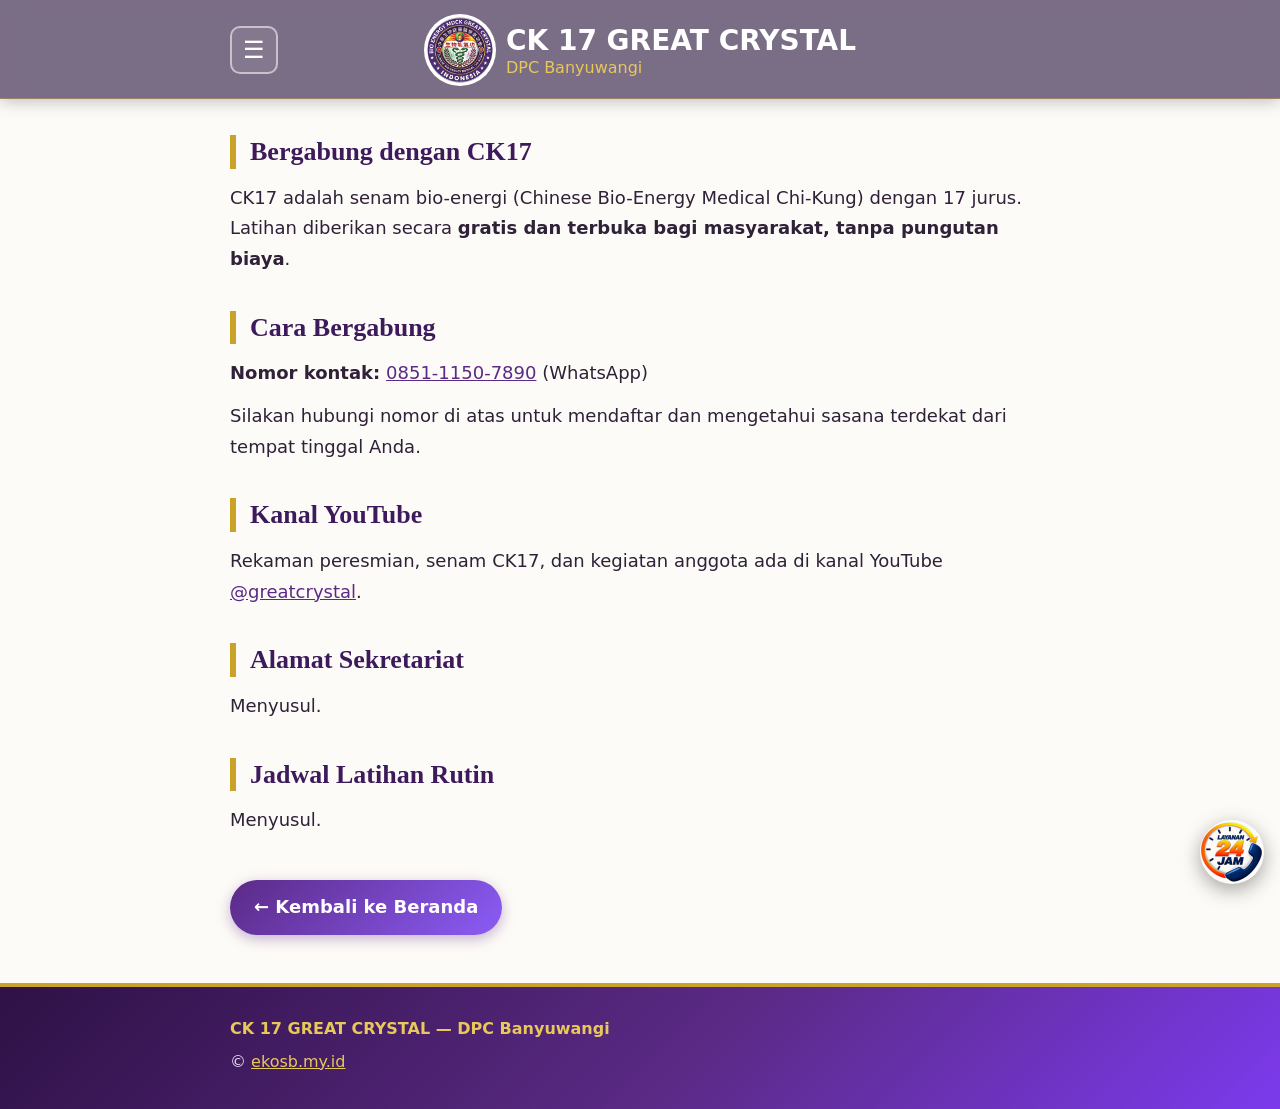
==== bergabung.html @ aef0b803 "Chat: kolom ketik di atas keyboard (interactive-widget + visualViewport), sapaan Admin Virtual" ====
<!DOCTYPE html>
<html lang="id">
<head>
<meta charset="utf-8">
<meta name="viewport" content="width=device-width, initial-scale=1, interactive-widget=resizes-content">
<title>Bergabung — CK 17 GREAT CRYSTAL DPC Banyuwangi</title>
<meta name="description" content="Cara bergabung dengan CK 17 GREAT CRYSTAL DPC Banyuwangi. Latihan gratis dan terbuka untuk masyarakat.">
<link rel="stylesheet" href="style.css">
<link rel="icon" type="image/png" href="logo.png">
</head>
<body>
<header class="situs">
  <div class="bungkus">
    <button class="tombol-menu" type="button" aria-label="Buka menu" aria-expanded="false" aria-controls="nav-utama">☰</button>
    <a class="logo" href="index.html"><img class="logo-gambar" src="logo.png" alt="Logo CK 17 GREAT CRYSTAL"><span class="nama-situs"><span class="nama-utama">CK 17 GREAT CRYSTAL</span><span class="sub">DPC Banyuwangi</span></span></a>
    <span class="penyeimbang" aria-hidden="true"></span>
    <nav id="nav-utama">
      <a href="index.html">Beranda</a>
      <a href="kegiatan.html">Kegiatan</a>
      <a href="galeri.html">Galeri Foto</a>
      <a href="video.html">Video</a>
      <a href="bergabung.html" class="aktif">Bergabung</a>
    </nav>
  </div>
</header>

<main>
  <div class="bungkus">
    <section>
      <h2>Bergabung dengan CK17</h2>
      <p>CK17 adalah senam bio-energi (Chinese Bio-Energy Medical Chi-Kung) dengan 17 jurus. Latihan diberikan secara <strong>gratis dan terbuka bagi masyarakat, tanpa pungutan biaya</strong>.</p>
    </section>

    <section>
      <h2>Cara Bergabung</h2>
      <p><strong>Nomor kontak:</strong> <a href="https://wa.me/6285111507890">0851-1150-7890</a> (WhatsApp)</p>
      <p>Silakan hubungi nomor di atas untuk mendaftar dan mengetahui sasana terdekat dari tempat tinggal Anda.</p>
    </section>

    <section>
      <h2>Kanal YouTube</h2>
      <p>Rekaman peresmian, senam CK17, dan kegiatan anggota ada di kanal YouTube <a href="https://www.youtube.com/@greatcrystal">@greatcrystal</a>.</p>
    </section>

    <section>
      <h2>Alamat Sekretariat</h2>
      <p>Menyusul.</p>
    </section>

    <section>
      <h2>Jadwal Latihan Rutin</h2>
      <p>Menyusul.</p>
    </section>

    <a class="kembali" href="index.html">&larr; Kembali ke Beranda</a>
  </div>
</main>

<footer>
  <div class="bungkus">
    <p><strong>CK 17 GREAT CRYSTAL — DPC Banyuwangi</strong></p>
    <p>© <a href="https://ekosb.my.id">ekosb.my.id</a></p>
  </div>
</footer>
  <script src="menu.js" defer></script>
<button class="tombol-chat" type="button" aria-label="Buka chat CK17" aria-expanded="false" aria-controls="panel-chat"><img src="ikon-layanan-24jam.png" alt="Layanan 24 Jam — Chat CK17"></button>
<div class="panel-chat" id="panel-chat" role="dialog" aria-label="Chat CK17">
  <div class="kepala-chat">
    <img class="logo-chat" src="logo.png" alt="Logo CK 17 GREAT CRYSTAL">
    <div class="judul-chat">
      <strong>CK17 Great Crystal</strong>
      <span>DPC Banyuwangi &bull; online</span>
    </div>
    <a class="telepon-chat" href="https://wa.me/6285111507890" target="_blank" rel="noopener" aria-label="Hubungi via WhatsApp"><svg viewBox="0 0 24 24" width="22" height="22" fill="none" stroke="currentColor" stroke-width="2" stroke-linecap="round" stroke-linejoin="round" aria-hidden="true"><path d="M22 16.92v3a2 2 0 0 1-2.18 2 19.79 19.79 0 0 1-8.63-3.07 19.5 19.5 0 0 1-6-6 19.79 19.79 0 0 1-3.07-8.67A2 2 0 0 1 4.11 2h3a2 2 0 0 1 2 1.72 12.84 12.84 0 0 0 .7 2.81 2 2 0 0 1-.45 2.11L8.09 9.91a16 16 0 0 0 6 6l1.27-1.27a2 2 0 0 1 2.11-.45 12.84 12.84 0 0 0 2.81.7A2 2 0 0 1 22 16.92z"/></svg></a>
    <button class="tutup-chat" type="button" aria-label="Tutup chat">✕</button>
  </div>
  <div class="pesan-chat" id="pesan-chat"></div>
  <div id="pilihan-chat" style="display:none" aria-hidden="true"></div>
  <form class="ketik-chat" id="ketik-chat">
    <input type="text" id="masukan-chat" placeholder="Tulis pertanyaan..." autocomplete="off" aria-label="Tulis pertanyaan">
    <button type="submit" aria-label="Kirim"><svg viewBox="0 0 24 24" fill="currentColor" aria-hidden="true"><path d="M2.01 21 23 12 2.01 3 2 10l15 2-15 2z"/></svg></button>
  </form>
</div>
<script src="chatbot.js" defer></script>
</body>
</html>
---- style.css ----
/* CK17 Great Crystal — DPC Banyuwangi
   Tema ungu-emas (sesuai banner kanal @greatcrystal).
   Mobile-first, huruf besar dan mudah dibaca. */

:root {
  --ungu-tua: #3d1a5c;
  --ungu: #5b2a86;
  --ungu-muda: #f3ecfa;
  --emas: #c9a227;
  --emas-terang: #e8c85a;
  --teks: #2e2138;
  --teks-muda: #5c4a6b;
  --putih: #ffffff;
  --latar: #fdfbf7;
  --garis: #e5d9f2;
  --grad-header: linear-gradient(135deg, #2e1145 0%, #5b2a86 55%, #7c3aed 100%);
  --grad-tombol: linear-gradient(135deg, #5b2a86 0%, #8b5cf6 100%);
  --grad-hero: linear-gradient(135deg, #3d1a5c 0%, #6d28a8 60%, #8b5cf6 100%);
}

* { box-sizing: border-box; margin: 0; padding: 0; }

html { scroll-behavior: smooth; }

body {
  font-family: "Segoe UI", system-ui, -apple-system, Roboto, "Helvetica Neue", Arial, sans-serif;
  font-size: 18px;
  line-height: 1.7;
  color: var(--teks);
  background: var(--latar);
}

a { color: var(--ungu); }
a:hover { color: var(--ungu-tua); }

.bungkus { max-width: 860px; margin: 0 auto; padding: 0 20px; }

/* ---------- Header ---------- */
header.situs {
  background: rgba(43, 22, 66, 0.62);
  -webkit-backdrop-filter: blur(14px);
  backdrop-filter: blur(14px);
  color: var(--putih);
  padding: 14px 0 12px;
  border-bottom: 1px solid rgba(212, 175, 55, 0.35);
  box-shadow: 0 2px 16px rgba(0, 0, 0, 0.25);
  position: sticky;
  top: 0;
  z-index: 20;
}
.situs .bungkus { display: flex; flex-wrap: wrap; align-items: center; gap: 0 10px; }
.situs .logo { flex: 1 1 auto; min-width: 0; justify-content: center; }
.tombol-menu {
  flex: none;
  width: 44px;
  height: 44px;
  display: flex;
  align-items: center;
  justify-content: center;
  background: rgba(255, 255, 255, 0.08);
  border: 2px solid rgba(255, 255, 255, 0.55);
  border-radius: 10px;
  color: var(--putih);
  font-size: 22px;
  line-height: 1;
  padding: 0;
  cursor: pointer;
}
.penyeimbang { width: 44px; flex: none; }
.situs.menu-terbuka nav { display: flex; animation: turun 0.25s ease-out; }
@keyframes turun { from { opacity: 0; transform: translateY(-10px); } to { opacity: 1; transform: translateY(0); } }
header.situs .bungkus {
  display: flex;
  flex-wrap: wrap;
  align-items: center;
  gap: 8px 20px;
}
.logo {
  display: flex;
  align-items: center;
  gap: 10px;
  text-decoration: none;
  color: var(--putih);
  padding-bottom: 0;
}
.logo-gambar {
  width: 44px;
  height: 44px;
  border-radius: 50%;
  background: var(--putih);
  flex: none;
}
.nama-situs { font-size: 16px; font-weight: 700; line-height: 1.25; color: var(--putih); }
.nama-situs .nama-utama { white-space: nowrap; }
.nama-situs .sub {
  display: block;
  font-size: 13px;
  font-weight: 400;
  color: var(--emas-terang);
}
nav {
  display: none;
  position: absolute;
  top: 100%;
  left: 0;
  width: 50%;
  min-width: 240px;
  flex-direction: column;
  gap: 0;
  padding: 8px 0;
  background: rgba(43, 22, 66, 0.94);
  -webkit-backdrop-filter: blur(14px);
  backdrop-filter: blur(14px);
  border: 1px solid rgba(212, 175, 55, 0.35);
  border-top: none;
  border-radius: 0 0 16px 0;
  box-shadow: 0 12px 32px rgba(0, 0, 0, 0.35);
  z-index: 30;
}
nav a {
  color: var(--putih);
  text-decoration: none;
  font-size: 17px;
  padding: 12px 20px;
  border-radius: 0;
}
nav a:hover { background: rgba(255, 255, 255, 0.12); }
nav a.aktif {
  background: var(--emas);
  color: var(--ungu-tua);
  font-weight: 700;
}

/* ---------- Hero ---------- */
.hero {
  background: var(--grad-hero);
  color: var(--putih);
  padding: 44px 0 40px;
  text-align: center;
}
.hero h1 {
  font-family: Georgia, 'Palatino Linotype', 'Book Antiqua', 'Times New Roman', serif;
  font-size: clamp(26px, 7.5vw, 48px);
  line-height: 1.15;
  color: var(--emas-terang);
}
.hero .tagline {
  font-size: 22px;
  font-weight: 700;
  margin-top: 4px;
}
.hero p { margin: 12px auto 0; max-width: 640px; }
.hero .kecil { font-size: 16px; color: #e8ddf5; }

/* ---------- Bagian isi ---------- */
main { padding-bottom: 48px; }
section { margin-top: 36px; }
h2 {
  font-family: Georgia, 'Palatino Linotype', 'Book Antiqua', 'Times New Roman', serif;
  font-size: 26px;
  line-height: 1.3;
  color: var(--ungu-tua);
  border-left: 6px solid var(--emas);
  padding-left: 14px;
  margin-bottom: 14px;
}
h3 {
  font-size: 21px;
  line-height: 1.35;
  color: var(--ungu);
  margin: 22px 0 8px;
}
p { margin-bottom: 12px; }
ul, ol { margin: 0 0 14px 24px; }
li { margin-bottom: 6px; }
.sumber {
  font-size: 15px;
  color: var(--teks-muda);
}

/* Daftar sasana & pengurus */
.sasana li, .pengurus li { margin-bottom: 8px; }

/* Kartu besar (navigasi halaman utama & daftar kegiatan) */
.kartu-grid {
  display: grid;
  grid-template-columns: 1fr;
  gap: 16px;
}
.kartu {
  display: block;
  background: var(--grad-tombol);
  border: none;
  border-radius: 24px;
  padding: 22px;
  text-decoration: none;
  color: var(--putih);
  box-shadow: 0 6px 18px rgba(91, 42, 134, 0.35);
}
.kartu:hover { filter: brightness(1.08); }
.kartu strong {
  display: block;
  font-size: 22px;
  color: var(--putih);
  margin-bottom: 4px;
}
.kartu span { color: #e9e2f7; }
.kartu .buka {
  display: block;
  margin-top: 10px;
  font-weight: 700;
  color: var(--emas-terang);
}
.kartu .meta { font-size: 15px; color: #e9e2f7; }

/* Placeholder foto — rapi, jelas bukan foto acara */
.foto-placeholder {
  border: 2px dashed var(--emas);
  background: var(--ungu-muda);
  border-radius: 12px;
  min-height: 150px;
  display: flex;
  flex-direction: column;
  align-items: center;
  justify-content: center;
  text-align: center;
  padding: 24px 16px;
  margin: 14px 0 6px;
  color: var(--teks-muda);
}
.foto-placeholder .judul-foto {
  font-size: 19px;
  font-weight: 700;
  color: var(--ungu-tua);
}
.foto-placeholder p { margin: 4px 0 0; font-size: 16px; }
.keterangan-foto {
  font-size: 15px;
  color: var(--teks-muda);
  margin-bottom: 8px;
}

/* Babak cerita peresmian */
.babak {
  border-top: 2px solid var(--garis);
  padding-top: 8px;
}
.babak h2 { border-left: none; padding-left: 0; }
.babak h2 .nomor {
  display: inline-flex;
  align-items: center;
  justify-content: center;
  width: 40px;
  height: 40px;
  border-radius: 50%;
  background: var(--emas);
  color: var(--ungu-tua);
  font-size: 20px;
  margin-right: 8px;
  vertical-align: middle;
}

/* Kotak pesan / ringkasan pidato */
.pesan {
  background: var(--ungu-muda);
  border-left: 6px solid var(--emas);
  border-radius: 0 12px 12px 0;
  padding: 16px 18px;
  margin: 16px 0;
}
.pesan h3 { margin-top: 0; }
.pesan p:last-child { margin-bottom: 0; }
.pesan ol { margin-bottom: 0; }

/* Video */
.video-bungkus {
  position: relative;
  width: 100%;
  aspect-ratio: 16 / 9;
  border-radius: 12px;
  overflow: hidden;
  border: 2px solid var(--ungu);
  margin: 12px 0 6px;
  background: #000;
}
.video-bungkus iframe {
  position: absolute;
  inset: 0;
  width: 100%;
  height: 100%;
  border: 0;
}
.video-portrait {
  aspect-ratio: 9 / 16;
  max-width: 420px;
  margin-left: auto;
  margin-right: auto;
}
.video-item { margin-bottom: 28px; }
.video-item h3 { margin-bottom: 2px; }

/* Kartu "segera hadir" */
.segera-hadir {
  border: 2px dashed var(--emas);
  background: #fff8e1;
  border-radius: 12px;
  padding: 22px;
  margin: 16px 0;
}
.segera-hadir strong { color: var(--ungu-tua); font-size: 20px; }

/* Galeri */
.galeri-grid {
  display: grid;
  grid-template-columns: 1fr;
  gap: 16px;
  margin-top: 16px;
}

/* Tombol kembali */
.kembali {
  display: inline-block;
  margin-top: 32px;
  font-weight: 700;
  font-size: 18px;
  background: var(--grad-tombol);
  color: var(--putih);
  padding: 12px 24px;
  border-radius: 999px;
  text-decoration: none;
  box-shadow: 0 4px 14px rgba(91, 42, 134, 0.35);
}
.kembali:hover { color: var(--putih); filter: brightness(1.08); }

/* ---------- Footer ---------- */
footer {
  background: var(--grad-header);
  color: #e8ddf5;
  padding: 28px 0;
  border-top: 4px solid var(--emas);
  font-size: 16px;
}
footer strong { color: var(--emas-terang); }
footer a { color: var(--emas-terang); }
footer p { margin-bottom: 6px; }

/* ---------- Layar lebih lebar ---------- */
@media (min-width: 640px) {
  .kartu-grid { grid-template-columns: 1fr 1fr; }
  .galeri-grid { grid-template-columns: 1fr 1fr; }
  .hero h1 { font-size: 48px; }
  .logo-gambar { width: 72px; height: 72px; }
  .nama-situs { font-size: 28px; }
  .nama-situs .sub { font-size: 16px; }
  .tombol-menu { width: 48px; height: 48px; font-size: 24px; }
  .penyeimbang { width: 48px; }
}

/* Layar sangat kecil: penyeimbang disembunyikan agar logo tetap muat */
@media (max-width: 380px) {
  .penyeimbang { display: none; }
}

/* Foto hero + profil pengurus (redesain gaya link-in-bio) */
.hero-foto { margin: 24px 0 0; }
.hero-foto img { display: block; width: 100%; height: auto; border-radius: 16px; border: 3px solid var(--emas); box-shadow: 0 8px 24px rgba(61, 26, 92, 0.35); }
.hero-foto figcaption { font-size: 15px; color: var(--teks-muda); text-align: center; margin-top: 8px; }
.hero .hero-foto figcaption { color: #e8ddf5; }
.hero h1.satu-baris { white-space: nowrap; }
.profil-grid { display: grid; grid-template-columns: 1fr; gap: 16px; margin: 16px 0; }
.profil { background: var(--putih); border: 2px solid var(--ungu); border-radius: 16px; padding: 20px; text-align: center; }
.profil img { width: 132px; height: 132px; object-fit: cover; border-radius: 50%; border: 3px solid var(--emas); display: block; margin: 0 auto 12px; }
.profil strong { display: block; font-size: 20px; color: var(--ungu-tua); }
.profil span { color: var(--teks-muda); font-size: 16px; }
.kartu-foto { display: block; width: 100%; height: auto; border-radius: 12px; margin-bottom: 12px; }
@media (min-width: 640px) { .profil-grid { grid-template-columns: 1fr 1fr; } }

/* Hero foto + header kaca (HP 3) */
.hero-foto-utama { position: relative; margin-top: -74px; }
.hero-foto-utama > img { display: block; width: 100%; aspect-ratio: 4 / 5; object-fit: cover; object-position: center; }
.kartu-hero { position: absolute; left: 12px; right: 12px; bottom: 12px; display: flex; gap: 12px; }
.kartu-kecil { flex: 1; background: rgba(255, 255, 255, 0.92); -webkit-backdrop-filter: blur(8px); backdrop-filter: blur(8px); border-radius: 14px; padding: 10px; text-align: center; box-shadow: 0 4px 16px rgba(0, 0, 0, 0.25); }
.kartu-kecil img { width: 64px; height: 64px; object-fit: cover; border-radius: 50%; border: 2px solid var(--emas); display: block; margin: 0 auto 6px; }
.kartu-kecil strong { display: block; font-size: 15px; color: var(--ungu-tua); line-height: 1.25; }
.kartu-kecil span { font-size: 12px; color: var(--teks-muda); line-height: 1.3; }
@media (min-width: 640px) {
  .hero-foto-utama { margin-top: -102px; }
  .hero-foto-utama > img { aspect-ratio: 16 / 7; object-position: center 35%; }
  .kartu-hero { left: 50%; right: auto; transform: translateX(-50%); width: 380px; gap: 12px; }
  .kartu-kecil { padding: 10px; }
  .kartu-kecil img { width: 56px; height: 56px; }
  .kartu-kecil strong { font-size: 15px; }
  .kartu-kecil span { font-size: 12px; }
}

/* Chatbot CK17 */
.tombol-chat {
  position: fixed;
  right: 16px;
  bottom: 16px;
  z-index: 40;
  width: 64px;
  height: 64px;
  border-radius: 50%;
  border: none;
  background: none;
  padding: 0;
  cursor: pointer;
  animation: denyut 2.2s ease-out infinite;
}
.tombol-chat img {
  display: block;
  width: 100%;
  height: 100%;
  border-radius: 50%;
  object-fit: cover;
  box-shadow: 0 6px 20px rgba(0, 0, 0, 0.35);
}
@keyframes denyut {
  0% { box-shadow: 0 0 0 0 rgba(37, 211, 102, 0.55); }
  70% { box-shadow: 0 0 0 18px rgba(37, 211, 102, 0); }
  100% { box-shadow: 0 0 0 0 rgba(37, 211, 102, 0); }
}
.latar-chat {
  position: fixed;
  inset: 0;
  z-index: 45;
  background: rgba(20, 8, 35, 0.55);
  display: none;
}
.latar-chat.tampil { display: block; animation: redup 0.25s ease-out; }
@keyframes redup { from { opacity: 0; } to { opacity: 1; } }
.panel-chat {
  position: fixed;
  left: 50%;
  top: 50%;
  transform: translate(-50%, -50%);
  z-index: 50;
  width: min(420px, calc(100vw - 32px));
  height: min(620px, calc(100dvh - 40px));
  display: none;
  flex-direction: column;
  background: var(--putih);
  border-radius: 12px;
  overflow: hidden;
  box-shadow: 0 12px 40px rgba(0, 0, 0, 0.35);
  border: 1px solid var(--garis);
}
.panel-chat.terbuka { display: flex; animation: muncul 0.25s ease-out; }
@media (max-width: 480px) {
  .panel-chat {
    left: 0;
    top: 0;
    transform: none;
    width: 100vw;
    height: 100dvh;
    border-radius: 0;
    border: none;
  }
  .panel-chat.terbuka { animation: muncul-hp 0.25s ease-out; }
}
@keyframes muncul-hp { from { opacity: 0; } to { opacity: 1; } }
@keyframes muncul { from { opacity: 0; transform: translate(-50%, -48%) scale(0.97); } to { opacity: 1; transform: translate(-50%, -50%) scale(1); } }
.logo-chat {
  width: 40px;
  height: 40px;
  border-radius: 50%;
  object-fit: cover;
  background: var(--putih);
  flex-shrink: 0;
}
.kepala-chat {
  background: #075E54;
  color: var(--putih);
  padding: 14px 16px;
  display: flex;
  align-items: center;
  gap: 12px;
}
.judul-chat { flex: 1; }
.judul-chat strong { display: block; font-size: 18px; }
.judul-chat span { font-size: 13px; color: #d1f2eb; }
.tutup-chat {
  background: none;
  border: none;
  color: var(--putih);
  font-size: 20px;
  cursor: pointer;
  padding: 4px 8px;
}
.telepon-chat {
  display: flex;
  align-items: center;
  justify-content: center;
  color: var(--putih);
  padding: 6px;
  flex-shrink: 0;
}
.pesan-chat {
  flex: 1;
  overflow-y: auto;
  padding: 14px;
  display: flex;
  flex-direction: column;
  gap: 10px;
  background: #EFEAE2;
}
.pesan-chat .gelembung {
  position: relative;
  max-width: 75%;
  padding: 8px 10px;
  border-radius: 8px;
  font-size: 15px;
  line-height: 1.45;
}
.pesan-chat .gelembung.bot {
  background: var(--putih);
  align-self: flex-start;
  border-top-left-radius: 0;
  box-shadow: 0 1px 1px rgba(0, 0, 0, 0.08);
}
.pesan-chat .gelembung.bot::before {
  content: "";
  position: absolute;
  top: 0;
  left: -7px;
  width: 0;
  height: 0;
  border-top: 8px solid var(--putih);
  border-left: 8px solid transparent;
}
.pesan-chat .gelembung.bot a { color: var(--ungu); font-weight: 700; }
.pesan-chat .gelembung.saya {
  background: #D9FDD3;
  color: #111b21;
  align-self: flex-end;
  border-top-right-radius: 0;
  box-shadow: 0 1px 1px rgba(0, 0, 0, 0.08);
}
.pesan-chat .gelembung.saya::before {
  content: "";
  position: absolute;
  top: 0;
  right: -7px;
  width: 0;
  height: 0;
  border-top: 8px solid #D9FDD3;
  border-right: 8px solid transparent;
}
.pesan-chat .gelembung .meta {
  float: right;
  font-size: 11px;
  color: #8696a0;
  margin: 8px -2px -2px 8px;
  line-height: 1;
  white-space: nowrap;
}
.pesan-chat .gelembung .meta .centang { letter-spacing: -2px; }
.pesan-chat .gelembung .meta .centang.dibaca { color: #53bdeb; }
.pesan-chat .gelembung.mengetik { padding: 12px 14px; }
.titik-mengetik { display: inline-flex; gap: 4px; align-items: center; }
.titik-mengetik .titik {
  width: 8px;
  height: 8px;
  border-radius: 50%;
  background: #8696a0;
  animation: ketik 1.2s ease-in-out infinite;
}
.titik-mengetik .titik:nth-child(2) { animation-delay: 0.2s; }
.titik-mengetik .titik:nth-child(3) { animation-delay: 0.4s; }
@keyframes ketik { 0%, 60%, 100% { transform: translateY(0); opacity: 0.4; } 30% { transform: translateY(-4px); opacity: 1; } }
.ketik-chat {
  display: flex;
  gap: 8px;
  padding: 10px 14px;
  border-top: 1px solid var(--garis);
  background: #f0f0f0;
}
.ketik-chat input {
  flex: 1;
  min-width: 0;
  border: 1px solid #e0e0e0;
  background: var(--putih);
  border-radius: 999px;
  padding: 10px 14px;
  font-size: 15px;
  font-family: inherit;
}
.ketik-chat button {
  border: none;
  border-radius: 50%;
  background: #00A884;
  color: var(--putih);
  width: 42px;
  height: 42px;
  flex-shrink: 0;
  display: flex;
  align-items: center;
  justify-content: center;
  cursor: pointer;
}
.ketik-chat button:hover { background: #075E54; }
.ketik-chat button svg { width: 22px; height: 22px; }
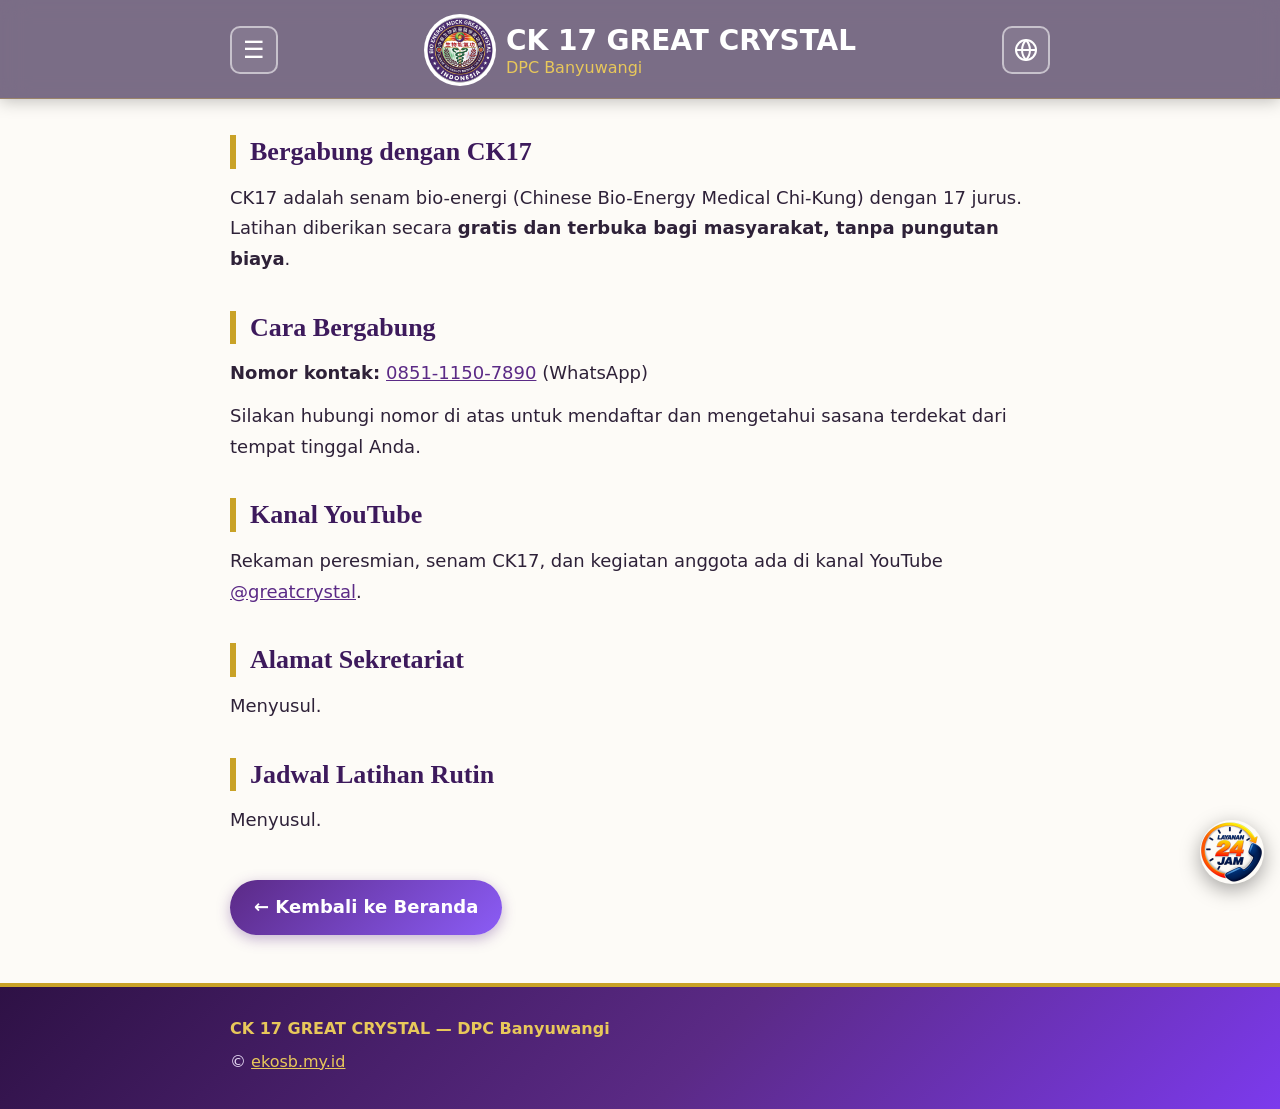
==== commit 55ed1a2c: "Tombol translate kanan atas header (ID/EN/Taiwan, Google Translate gratis)" ====
--- a/bergabung.html
+++ b/bergabung.html
@@ -13,7 +13,14 @@
   <div class="bungkus">
     <button class="tombol-menu" type="button" aria-label="Buka menu" aria-expanded="false" aria-controls="nav-utama">☰</button>
     <a class="logo" href="index.html"><img class="logo-gambar" src="logo.png" alt="Logo CK 17 GREAT CRYSTAL"><span class="nama-situs"><span class="nama-utama">CK 17 GREAT CRYSTAL</span><span class="sub">DPC Banyuwangi</span></span></a>
-    <span class="penyeimbang" aria-hidden="true"></span>
+    <div class="terjemah notranslate">
+      <button class="tombol-terjemah" type="button" aria-label="Pilih bahasa" aria-expanded="false" aria-controls="menu-bahasa"><svg viewBox="0 0 24 24" width="24" height="24" fill="none" stroke="currentColor" stroke-width="2" stroke-linecap="round" stroke-linejoin="round" aria-hidden="true"><circle cx="12" cy="12" r="10"/><line x1="2" y1="12" x2="22" y2="12"/><path d="M12 2a15.3 15.3 0 0 1 4 10 15.3 15.3 0 0 1-4 10 15.3 15.3 0 0 1-4-10 15.3 15.3 0 0 1 4-10z"/></svg></button>
+      <div class="menu-bahasa" id="menu-bahasa" role="menu">
+        <button type="button" data-bahasa="id" class="aktif">Bahasa Indonesia</button>
+        <button type="button" data-bahasa="en">English</button>
+        <button type="button" data-bahasa="zh-TW">繁體中文 (Taiwan)</button>
+      </div>
+    </div>
     <nav id="nav-utama">
       <a href="index.html">Beranda</a>
       <a href="kegiatan.html">Kegiatan</a>
@@ -82,5 +89,7 @@
   </form>
 </div>
 <script src="chatbot.js" defer></script>
+<script src="translate.js" defer></script>
+<script src="https://translate.google.com/translate_a/element.js?cb=googleTranslateElementInit" defer></script>
 </body>
 </html>
--- a/style.css
+++ b/style.css
@@ -601,3 +601,69 @@
 }
 .ketik-chat button:hover { background: #075E54; }
 .ketik-chat button svg { width: 22px; height: 22px; }
+
+/* Tombol translate (kanan atas header) */
+.terjemah { flex: none; width: 44px; position: relative; }
+.tombol-terjemah {
+  width: 44px;
+  height: 44px;
+  display: flex;
+  align-items: center;
+  justify-content: center;
+  background: rgba(255, 255, 255, 0.08);
+  border: 2px solid rgba(255, 255, 255, 0.55);
+  border-radius: 10px;
+  color: var(--putih);
+  cursor: pointer;
+  padding: 0;
+}
+.tombol-terjemah svg { width: 24px; height: 24px; }
+.menu-bahasa {
+  display: none;
+  position: absolute;
+  top: calc(100% + 8px);
+  right: 0;
+  min-width: 220px;
+  flex-direction: column;
+  padding: 8px 0;
+  background: rgba(43, 22, 66, 0.94);
+  -webkit-backdrop-filter: blur(14px);
+  backdrop-filter: blur(14px);
+  border: 1px solid rgba(212, 175, 55, 0.35);
+  border-radius: 0 0 16px 16px;
+  box-shadow: 0 12px 32px rgba(0, 0, 0, 0.35);
+  z-index: 30;
+}
+.menu-bahasa.terbuka { display: flex; animation: turun 0.25s ease-out; }
+.menu-bahasa button {
+  background: none;
+  border: none;
+  color: var(--putih);
+  font-size: 17px;
+  font-family: inherit;
+  text-align: left;
+  padding: 12px 20px;
+  cursor: pointer;
+}
+.menu-bahasa button:hover { background: rgba(255, 255, 255, 0.12); }
+.menu-bahasa button.aktif {
+  background: var(--emas);
+  color: var(--ungu-tua);
+  font-weight: 700;
+}
+.menu-bahasa button.aktif::after { content: " \2713"; }
+@media (min-width: 640px) {
+  .terjemah { width: 48px; }
+  .tombol-terjemah { width: 48px; height: 48px; }
+}
+@media (max-width: 380px) {
+  .terjemah { width: 36px; }
+  .tombol-terjemah { width: 36px; height: 36px; }
+  .tombol-terjemah svg { width: 20px; height: 20px; }
+}
+
+/* Sembunyikan UI bawaan Google Translate (banner + gadget) */
+.goog-te-banner-frame.skiptranslate { display: none !important; }
+body { top: 0 !important; }
+#google_translate_element { display: none !important; }
+.goog-te-gadget-icon { display: none !important; }
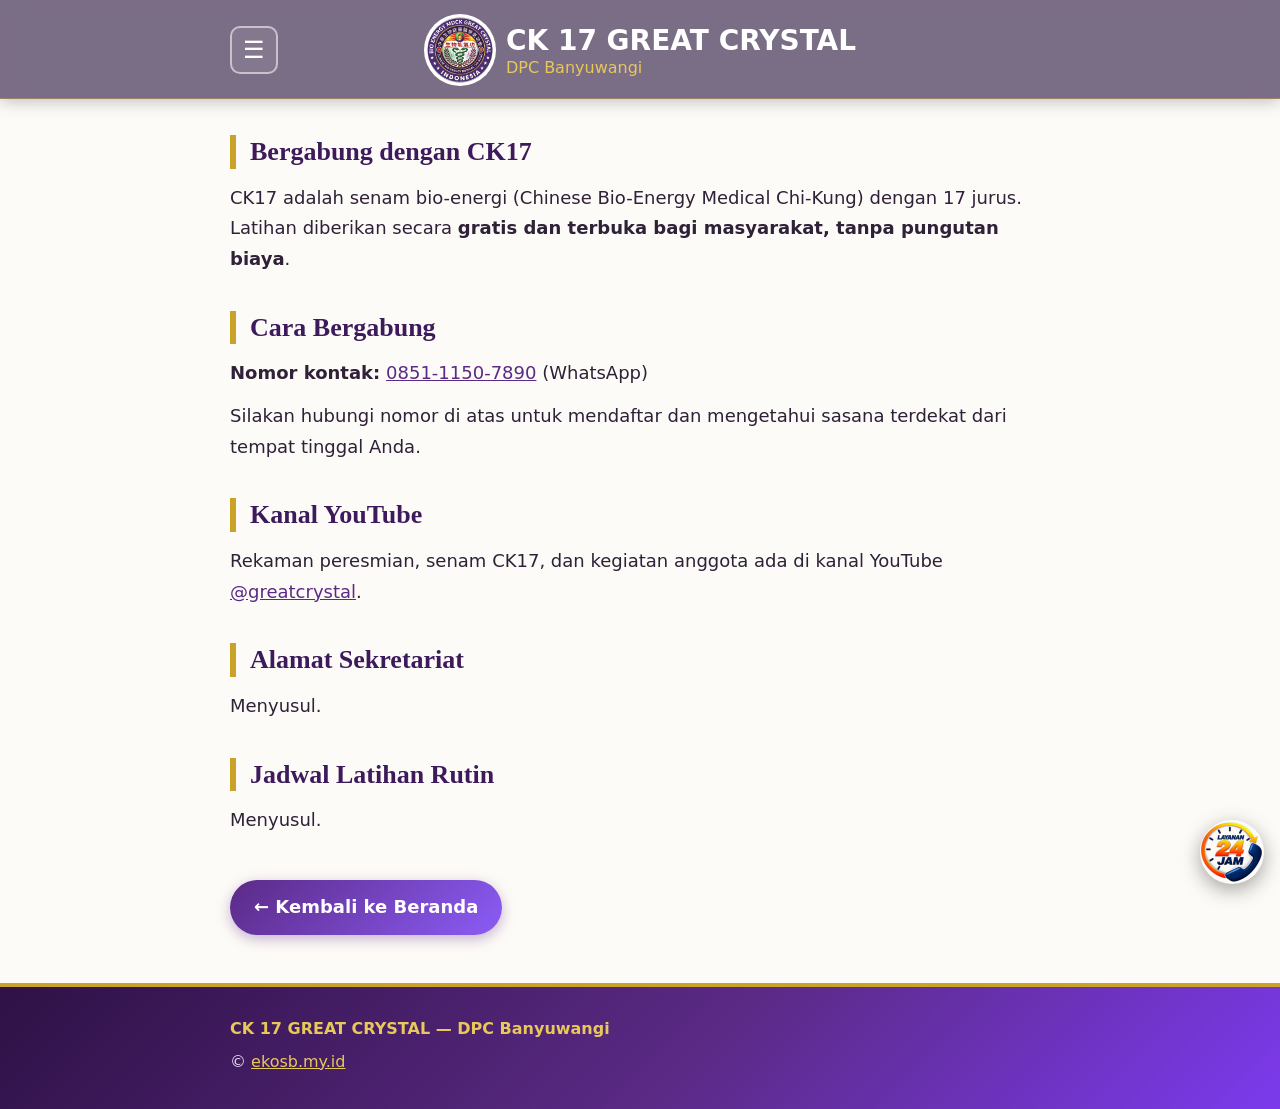
==== commit 42d6e140: "Hapus fitur translate (keputusan Eko: pakai translate bawaan Chrome)" ====
--- a/bergabung.html
+++ b/bergabung.html
@@ -13,14 +13,7 @@
   <div class="bungkus">
     <button class="tombol-menu" type="button" aria-label="Buka menu" aria-expanded="false" aria-controls="nav-utama">☰</button>
     <a class="logo" href="index.html"><img class="logo-gambar" src="logo.png" alt="Logo CK 17 GREAT CRYSTAL"><span class="nama-situs"><span class="nama-utama">CK 17 GREAT CRYSTAL</span><span class="sub">DPC Banyuwangi</span></span></a>
-    <div class="terjemah notranslate">
-      <button class="tombol-terjemah" type="button" aria-label="Pilih bahasa" aria-expanded="false" aria-controls="menu-bahasa"><svg viewBox="0 0 24 24" width="24" height="24" fill="none" stroke="currentColor" stroke-width="2" stroke-linecap="round" stroke-linejoin="round" aria-hidden="true"><circle cx="12" cy="12" r="10"/><line x1="2" y1="12" x2="22" y2="12"/><path d="M12 2a15.3 15.3 0 0 1 4 10 15.3 15.3 0 0 1-4 10 15.3 15.3 0 0 1-4-10 15.3 15.3 0 0 1 4-10z"/></svg></button>
-      <div class="menu-bahasa" id="menu-bahasa" role="menu">
-        <button type="button" data-bahasa="id" class="aktif">Bahasa Indonesia</button>
-        <button type="button" data-bahasa="en">English</button>
-        <button type="button" data-bahasa="zh-TW">繁體中文 (Taiwan)</button>
-      </div>
-    </div>
+    <span class="penyeimbang" aria-hidden="true"></span>
     <nav id="nav-utama">
       <a href="index.html">Beranda</a>
       <a href="kegiatan.html">Kegiatan</a>
@@ -89,7 +82,5 @@
   </form>
 </div>
 <script src="chatbot.js" defer></script>
-<script src="translate.js" defer></script>
-<script src="https://translate.google.com/translate_a/element.js?cb=googleTranslateElementInit" defer></script>
 </body>
 </html>
--- a/style.css
+++ b/style.css
@@ -601,69 +601,3 @@
 }
 .ketik-chat button:hover { background: #075E54; }
 .ketik-chat button svg { width: 22px; height: 22px; }
-
-/* Tombol translate (kanan atas header) */
-.terjemah { flex: none; width: 44px; position: relative; }
-.tombol-terjemah {
-  width: 44px;
-  height: 44px;
-  display: flex;
-  align-items: center;
-  justify-content: center;
-  background: rgba(255, 255, 255, 0.08);
-  border: 2px solid rgba(255, 255, 255, 0.55);
-  border-radius: 10px;
-  color: var(--putih);
-  cursor: pointer;
-  padding: 0;
-}
-.tombol-terjemah svg { width: 24px; height: 24px; }
-.menu-bahasa {
-  display: none;
-  position: absolute;
-  top: calc(100% + 8px);
-  right: 0;
-  min-width: 220px;
-  flex-direction: column;
-  padding: 8px 0;
-  background: rgba(43, 22, 66, 0.94);
-  -webkit-backdrop-filter: blur(14px);
-  backdrop-filter: blur(14px);
-  border: 1px solid rgba(212, 175, 55, 0.35);
-  border-radius: 0 0 16px 16px;
-  box-shadow: 0 12px 32px rgba(0, 0, 0, 0.35);
-  z-index: 30;
-}
-.menu-bahasa.terbuka { display: flex; animation: turun 0.25s ease-out; }
-.menu-bahasa button {
-  background: none;
-  border: none;
-  color: var(--putih);
-  font-size: 17px;
-  font-family: inherit;
-  text-align: left;
-  padding: 12px 20px;
-  cursor: pointer;
-}
-.menu-bahasa button:hover { background: rgba(255, 255, 255, 0.12); }
-.menu-bahasa button.aktif {
-  background: var(--emas);
-  color: var(--ungu-tua);
-  font-weight: 700;
-}
-.menu-bahasa button.aktif::after { content: " \2713"; }
-@media (min-width: 640px) {
-  .terjemah { width: 48px; }
-  .tombol-terjemah { width: 48px; height: 48px; }
-}
-@media (max-width: 380px) {
-  .terjemah { width: 36px; }
-  .tombol-terjemah { width: 36px; height: 36px; }
-  .tombol-terjemah svg { width: 20px; height: 20px; }
-}
-
-/* Sembunyikan UI bawaan Google Translate (banner + gadget) */
-.goog-te-banner-frame.skiptranslate { display: none !important; }
-body { top: 0 !important; }
-#google_translate_element { display: none !important; }
-.goog-te-gadget-icon { display: none !important; }
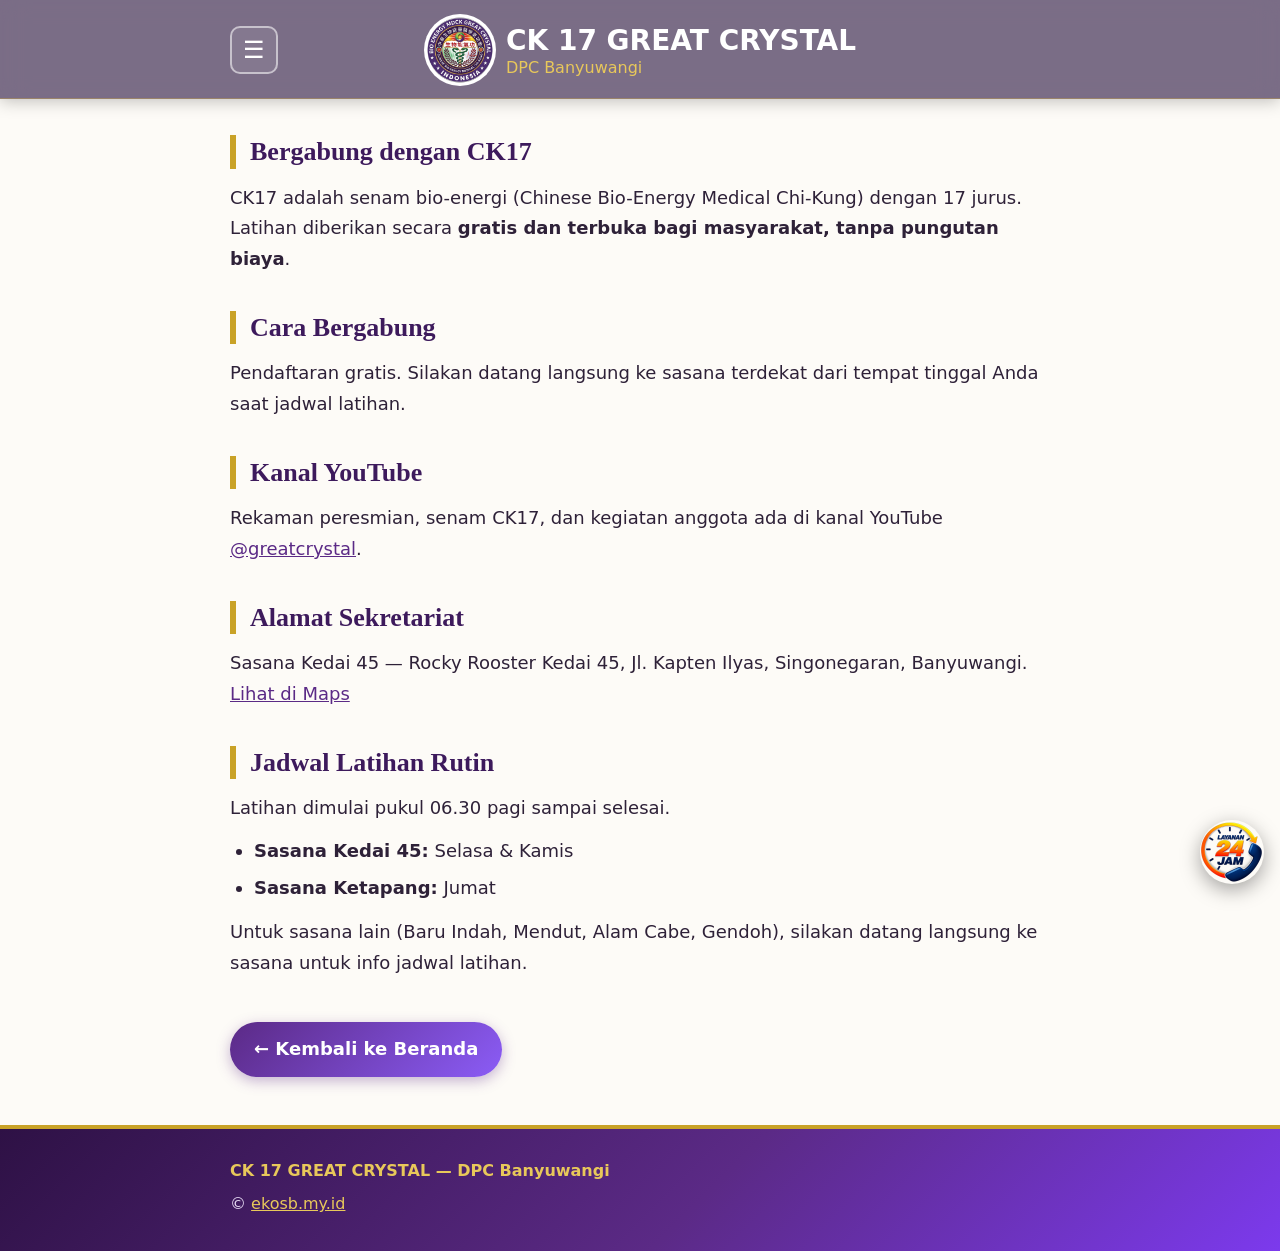
==== commit 43d1d27c: "Revisi 28 Nov: hapus nomor HP admin, tambah Sekretariat Kedai 45, daftar 6 sasana baru + jadwal lati" ====
--- a/bergabung.html
+++ b/bergabung.html
@@ -33,8 +33,7 @@
 
     <section>
       <h2>Cara Bergabung</h2>
-      <p><strong>Nomor kontak:</strong> <a href="https://wa.me/6285111507890">0851-1150-7890</a> (WhatsApp)</p>
-      <p>Silakan hubungi nomor di atas untuk mendaftar dan mengetahui sasana terdekat dari tempat tinggal Anda.</p>
+      <p>Pendaftaran gratis. Silakan datang langsung ke sasana terdekat dari tempat tinggal Anda saat jadwal latihan.</p>
     </section>
 
     <section>
@@ -44,12 +43,17 @@
 
     <section>
       <h2>Alamat Sekretariat</h2>
-      <p>Menyusul.</p>
+      <p>Sasana Kedai 45 — Rocky Rooster Kedai 45, Jl. Kapten Ilyas, Singonegaran, Banyuwangi. <a href="https://share.google/OIrhsDeFFi9yiHMQ1" target="_blank" rel="noopener">Lihat di Maps</a></p>
     </section>
 
     <section>
       <h2>Jadwal Latihan Rutin</h2>
-      <p>Menyusul.</p>
+      <p>Latihan dimulai pukul 06.30 pagi sampai selesai.</p>
+      <ul>
+        <li><strong>Sasana Kedai 45:</strong> Selasa &amp; Kamis</li>
+        <li><strong>Sasana Ketapang:</strong> Jumat</li>
+      </ul>
+      <p>Untuk sasana lain (Baru Indah, Mendut, Alam Cabe, Gendoh), silakan datang langsung ke sasana untuk info jadwal latihan.</p>
     </section>
 
     <a class="kembali" href="index.html">&larr; Kembali ke Beranda</a>
@@ -71,7 +75,6 @@
       <strong>CK17 Great Crystal</strong>
       <span>DPC Banyuwangi &bull; online</span>
     </div>
-    <a class="telepon-chat" href="https://wa.me/6285111507890" target="_blank" rel="noopener" aria-label="Hubungi via WhatsApp"><svg viewBox="0 0 24 24" width="22" height="22" fill="none" stroke="currentColor" stroke-width="2" stroke-linecap="round" stroke-linejoin="round" aria-hidden="true"><path d="M22 16.92v3a2 2 0 0 1-2.18 2 19.79 19.79 0 0 1-8.63-3.07 19.5 19.5 0 0 1-6-6 19.79 19.79 0 0 1-3.07-8.67A2 2 0 0 1 4.11 2h3a2 2 0 0 1 2 1.72 12.84 12.84 0 0 0 .7 2.81 2 2 0 0 1-.45 2.11L8.09 9.91a16 16 0 0 0 6 6l1.27-1.27a2 2 0 0 1 2.11-.45 12.84 12.84 0 0 0 2.81.7A2 2 0 0 1 22 16.92z"/></svg></a>
     <button class="tutup-chat" type="button" aria-label="Tutup chat">✕</button>
   </div>
   <div class="pesan-chat" id="pesan-chat"></div>
--- a/style.css
+++ b/style.css
@@ -260,6 +260,23 @@
   vertical-align: middle;
 }
 
+/* Grid kolase foto babak — thumbnail kotak 1:1 seragam, 3 kolom, rapat tanpa celah.
+   Foto asli utuh tetap tampil di lightbox (data-penuh, object-fit: contain di modal). */
+.grid-kolase {
+  display: grid;
+  grid-template-columns: repeat(3, 1fr);
+  gap: 8px;
+  margin-top: 12px;
+}
+.grid-kolase img {
+  display: block;
+  width: 100%;
+  aspect-ratio: 1 / 1;
+  object-fit: cover;
+  object-position: center;
+  cursor: pointer;
+}
+
 /* Kotak pesan / ringkasan pidato */
 .pesan {
   background: var(--ungu-muda);
